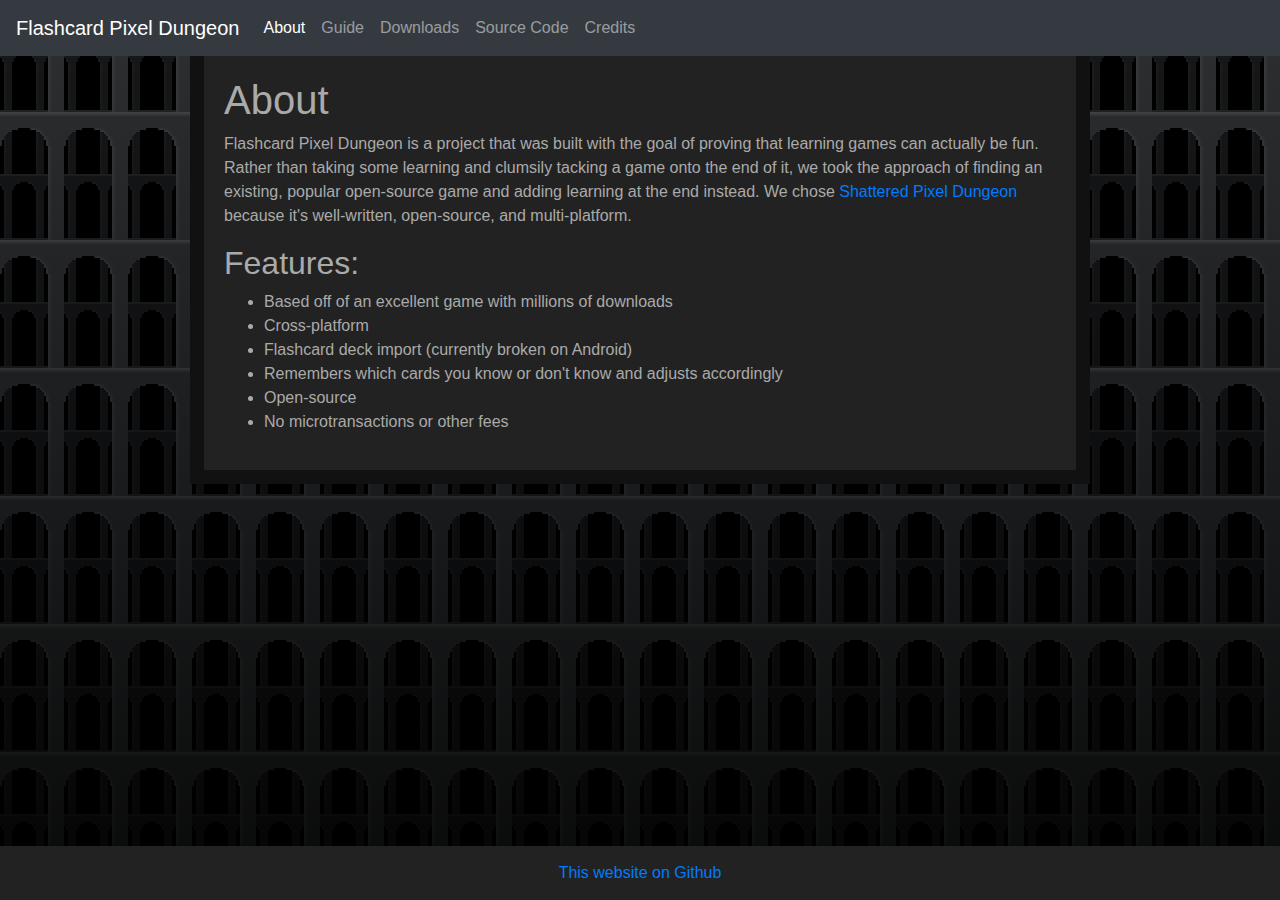
==== index.html @ 723f1371 "initial commit" ====
<!DOCTYPE html>
<html>
    <head>
        <title>Flashcard Pixel Dungeon</title>
        <link rel="stylesheet" href="https://stackpath.bootstrapcdn.com/bootstrap/4.4.1/css/bootstrap.min.css" integrity="sha384-Vkoo8x4CGsO3+Hhxv8T/Q5PaXtkKtu6ug5TOeNV6gBiFeWPGFN9MuhOf23Q9Ifjh" crossorigin="anonymous">
        <link rel="stylesheet" href="/styles.css">
    </head>
    <body>
        <nav class="navbar navbar-expand-lg navbar-dark bg-dark">
            <a class="navbar-brand" href="#">Flashcard Pixel Dungeon</a>
            <button class="navbar-toggler" type="button" data-toggle="collapse" data-target="#navbarSupportedContent" aria-controls="navbarSupportedContent" aria-expanded="false" aria-label="Toggle navigation">
                <span class="navbar-toggler-icon"></span>
            </button>

            <div class="collapse navbar-collapse" id="navbarSupportedContent">
                <ul class="navbar-nav mr-auto">
                    <li class="nav-item active">
                        <a class="nav-link" href="/">About <span class="sr-only">(current)</span></a>
                    </li>
                    <li class="nav-item">
                        <a class="nav-link" href="/guide">Guide</a>
                    </li>
                    <li class="nav-item">
                        <a class="nav-link" href="/downloads.html">Downloads</a>
                    </li>
                    <li class="nav-item">
                        <a class="nav-link" href="/source.html">Source Code</a>
                    </li>
                    <li class="nav-item">
                        <a class="nav-link" href="/credits.html">Credits</a>
                    </li>
                </ul>
            </div>
        </nav>
        <div class="main">
            <h1>About</h1>
            <p>Flashcard Pixel Dungeon is a project that was built with the goal of proving that learning games can actually be fun. Rather than taking some learning and clumsily tacking a game onto the end of it, we took the approach of finding an existing, popular open-source game and adding learning at the end instead. We chose <a href="https://pixeldungeon.fandom.com/wiki/Mod-Shattered_Pixel_Dungeon">Shattered Pixel Dungeon</a> because it's well-written, open-source, and multi-platform.</p>
            <h2>Features:</h2>
            <ul>
                <li>Based off of an excellent game with millions of downloads</li>
                <li>Cross-platform</li>
                <li>Flashcard deck import (currently broken on Android)</li>
                <li>Remembers which cards you know or don't know and adjusts accordingly</li>
                <li>Open-source</li>
                <li>No microtransactions or other fees</li>
            </ul>
        </div>
        <div class="footer">
            <a href="https://github.com/AndersenJ/flashcard-pixel-dungeon-website">This website on Github</a>
        </div>
    </body>
</html>
---- styles.css ----
* {
    color: #aaaaaa;
}

body {
    background-image:
    linear-gradient(0deg, rgba(0,0,0,.8), rgba(0,0,0,0) 100%),
    url("flashcardpixeldungeonbackgroundtile.png");
    background-attachment: fixed;
}

.main {
    width: 900px;
    margin: auto;
    background: #222222;
    padding: 20px;
    border: solid #111111 14px;
    border-top: none;
}

.footer {
    width: 100%;
    margin: auto;
    padding-top: 15px;
    padding-bottom: 15px;
    text-align: center;
    background-color: #222222;
    position: fixed;
    bottom: 0;
}
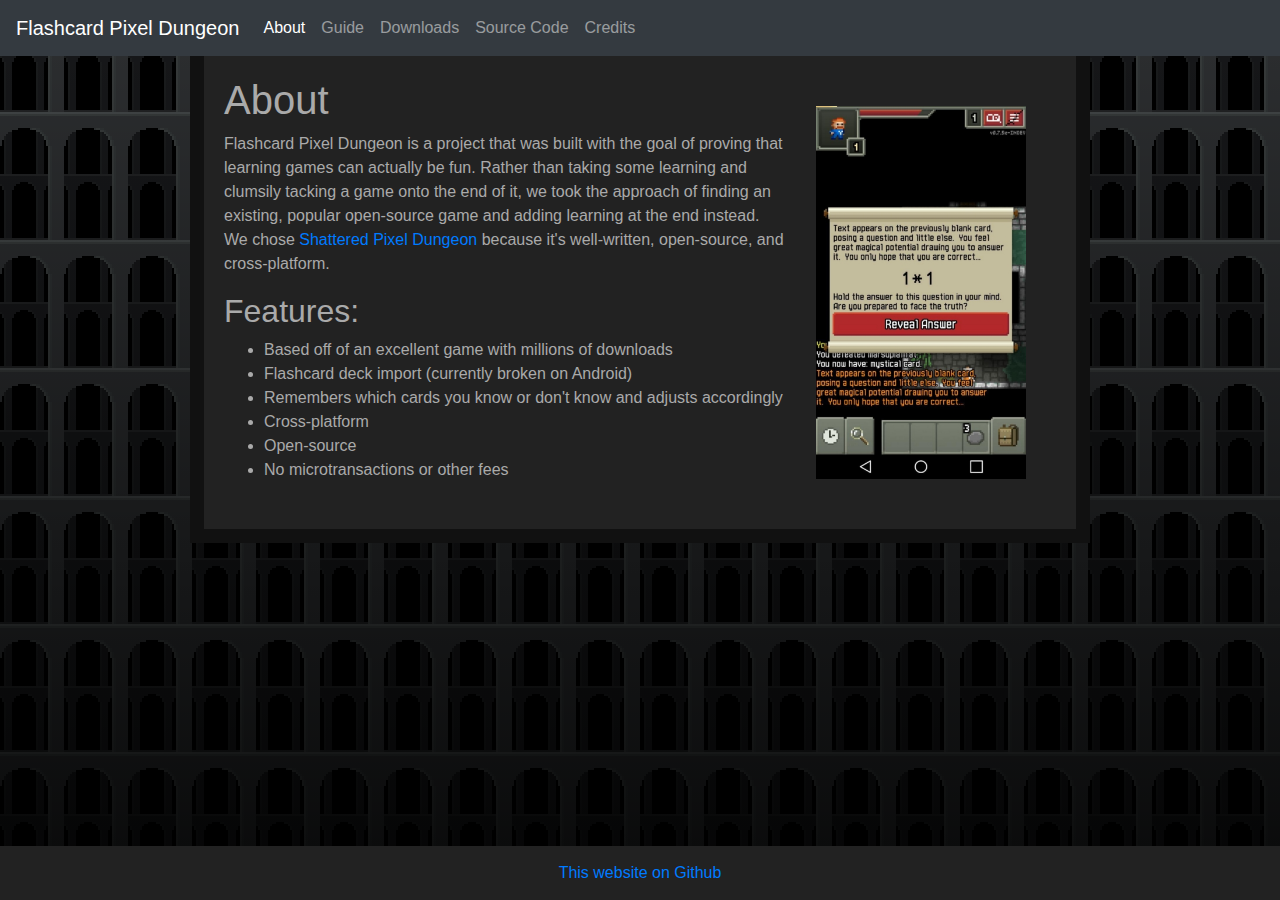
==== commit e60c5702: "finished downloads page, credits page" ====
--- a/index.html
+++ b/index.html
@@ -18,13 +18,13 @@
                         <a class="nav-link" href="/">About <span class="sr-only">(current)</span></a>
                     </li>
                     <li class="nav-item">
-                        <a class="nav-link" href="/guide">Guide</a>
+                        <a class="nav-link" href="/guide.html">Guide</a>
                     </li>
                     <li class="nav-item">
                         <a class="nav-link" href="/downloads.html">Downloads</a>
                     </li>
                     <li class="nav-item">
-                        <a class="nav-link" href="/source.html">Source Code</a>
+                        <a class="nav-link" href="https://github.com/AndersenJ/flashcard-pixel-dungeon">Source Code</a>
                     </li>
                     <li class="nav-item">
                         <a class="nav-link" href="/credits.html">Credits</a>
@@ -32,18 +32,23 @@
                 </ul>
             </div>
         </nav>
-        <div class="main">
-            <h1>About</h1>
-            <p>Flashcard Pixel Dungeon is a project that was built with the goal of proving that learning games can actually be fun. Rather than taking some learning and clumsily tacking a game onto the end of it, we took the approach of finding an existing, popular open-source game and adding learning at the end instead. We chose <a href="https://pixeldungeon.fandom.com/wiki/Mod-Shattered_Pixel_Dungeon">Shattered Pixel Dungeon</a> because it's well-written, open-source, and multi-platform.</p>
-            <h2>Features:</h2>
-            <ul>
-                <li>Based off of an excellent game with millions of downloads</li>
-                <li>Cross-platform</li>
-                <li>Flashcard deck import (currently broken on Android)</li>
-                <li>Remembers which cards you know or don't know and adjusts accordingly</li>
-                <li>Open-source</li>
-                <li>No microtransactions or other fees</li>
-            </ul>
+        <div class="main horizontal">
+            <div class="left">
+                <h1>About</h1>
+                <p>Flashcard Pixel Dungeon is a project that was built with the goal of proving that learning games can actually be fun. Rather than taking some learning and clumsily tacking a game onto the end of it, we took the approach of finding an existing, popular open-source game and adding learning at the end instead. We chose <a href="https://shatteredpixel.com/">Shattered Pixel Dungeon</a> because it's well-written, open-source, and cross-platform.</p>
+                <h2>Features:</h2>
+                <ul>
+                    <li>Based off of an excellent game with millions of downloads</li>
+                    <li>Flashcard deck import (currently broken on Android)</li>
+                    <li>Remembers which cards you know or don't know and adjusts accordingly</li>
+                    <li>Cross-platform</li>
+                    <li>Open-source</li>
+                    <li>No microtransactions or other fees</li>
+                </ul>
+            </div>
+            <div class="right">
+                <img src="/screenshot.jpg">
+            </div>
         </div>
         <div class="footer">
             <a href="https://github.com/AndersenJ/flashcard-pixel-dungeon-website">This website on Github</a>
--- a/styles.css
+++ b/styles.css
@@ -28,3 +28,12 @@
     position: fixed;
     bottom: 0;
 }
+
+.horizontal {
+    display: flex;
+}
+
+img {
+    padding: 30px;
+    width: 270px;
+}
